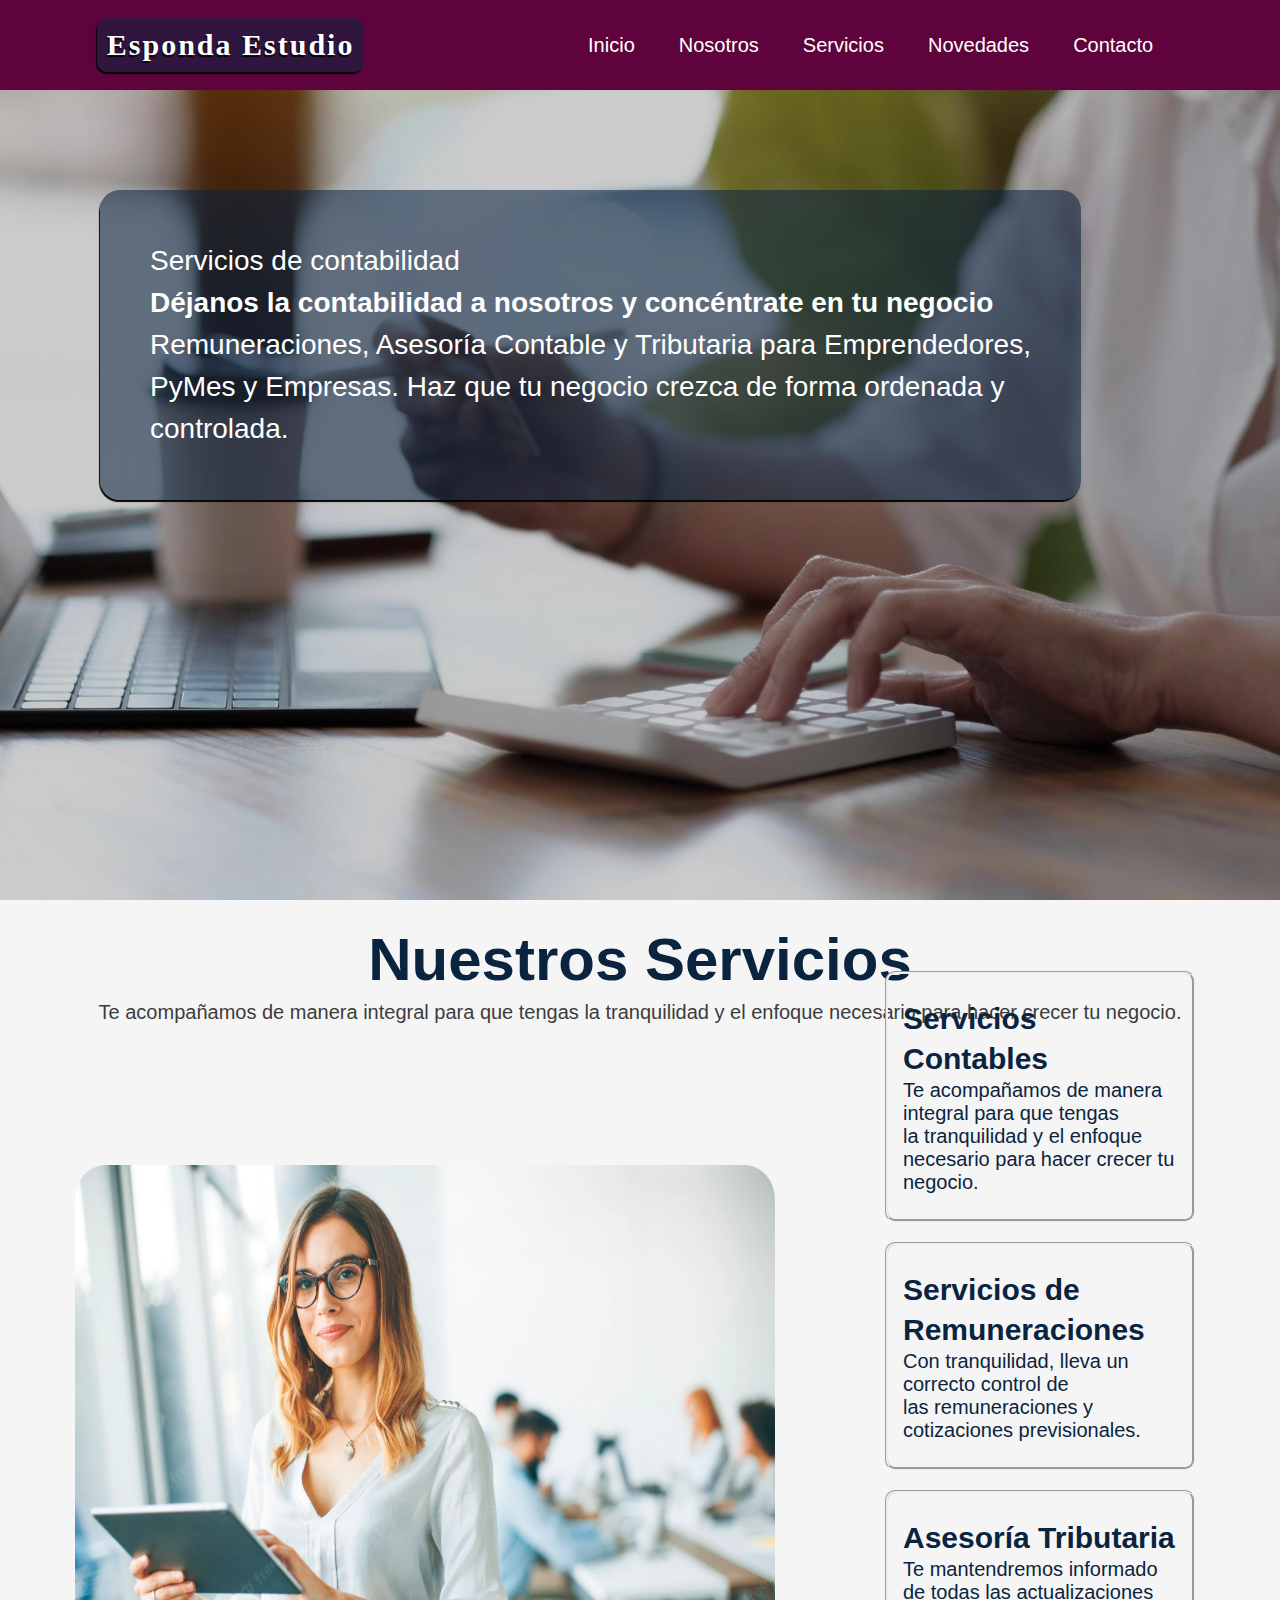
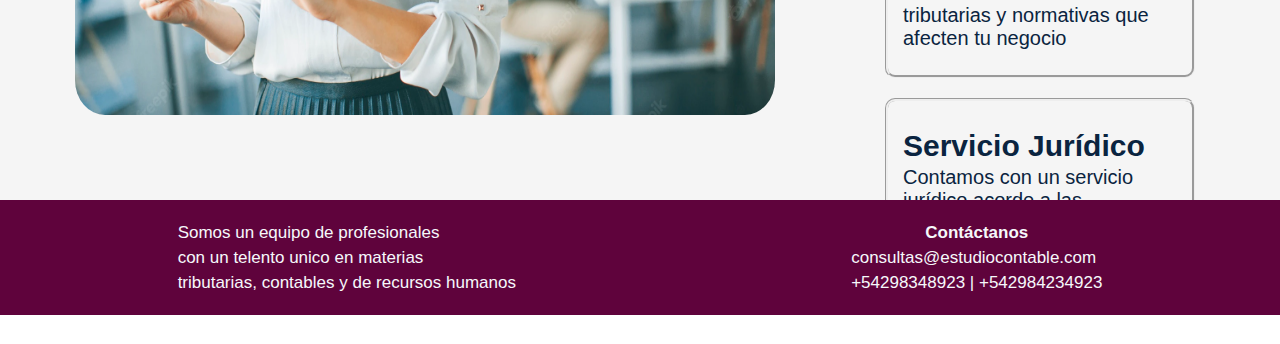
==== index.html @ 583e4422 "proyecto" ====
<!DOCTYPE html>
<html lang="en">

<head>
    <meta charset="UTF-8">
    <meta http-equiv="X-UA-Compatible" content="IE=edge">
    <meta name="viewport" content="width=device-width, initial-scale=1.0">
    <link rel="stylesheet" href="./Css/style.css">
    <title>estudiocontable</title>
</head>

<body>
    <div class="grid-conteiner">
        <!-- Menu -->
        <div class="menu">
            <div>
                <p class="logo">Esponda Estudio</p>
            </div>
            <nav>
                <ul class="navb">
                    <li>
                        <a href="./index.html">Inicio</a>
                    </li>
                    <li>
                        <a href="./pages/Nosotros.html">Nosotros</a>
                    </li>
                    <li>
                        <a href="./pages/Servicios.html">Servicios</a>
                    </li>
                    <li>
                        <a href="./pages/Novedades.html">Novedades</a>
                    </li>
                    <li>
                        <a href="./Pages/Contacto.html">Contacto</a>
                    </li>
                </ul>
            </nav>
        </div>
        <header class="bannerT">
            <p class="tex_Banner">Servicios de contabilidad <br>
                <strong>Déjanos la contabilidad
                    a nosotros y concéntrate
                    en tu negocio
                </strong>
                Remuneraciones, Asesoría Contable y Tributaria para Emprendedores, <br>
                PyMes y Empresas. Haz que tu negocio crezca de forma ordenada y <br>
                controlada.
            </p>
        </header>
        <div class="contenido">
            <section>
                <h1>Nuestros Servicios</h1>
                <br>
                <p>Te acompañamos de manera integral para que tengas la tranquilidad y el enfoque necesario para hacer
                    crecer tu negocio.</p>
            </section>
        </div>
        <div class="princ">
            <img class="chica" src="./multimedia/mujer.jpg" alt="mujer oficina">
            <div class="links">
                <article class="servi">
                    <h2>Servicios Contables</h2>
                    <p>Te acompañamos de manera integral para que tengas <br>
                        la tranquilidad y el enfoque necesario para hacer crecer tu negocio.</p>
                </article>
                <article class="servi">
                    <h2>Servicios de Remuneraciones</h2>
                    <p>Con tranquilidad, lleva un correcto control de <br>
                        las remuneraciones y cotizaciones previsionales.</p>
                </article>
                <article class="servi">
                    <h2>Asesoría Tributaria</h2>
                    <p>Te mantendremos informado de todas las actualizaciones <br>
                        tributarias y normativas que afecten tu negocio</p>
                </article>
                <article class="servi">
                    <h2>Servicio Jurídico</h2>
                    <p>Contamos con un servicio jurídico acorde a las necesidades <br>
                        de cada empresa, brindando un servicio rápido y eficiente</p>
                </article>
            </div>
        </div>
        <footer class="pie">
            <p class="fin">Somos un equipo de profesionales <br>
                con un telento unico en materias <br>
                tributarias, contables y de recursos humanos</p>
            <p class="fin"><strong class="contact">Contáctanos</strong>
                consultas@estudiocontable.com <br>
                +54298348923 | +542984234923</p>
        </footer>
    </div>
</body>

</html>
---- Css/style.css ----
* {
    margin: 0;
    padding: 0;
    box-sizing: border-box;
}

.grid-conteiner {
    display: grid;
    height: 100vh;
    grid-template-rows: 1fr 1fr 1fr 1fr 1fr;
    grid-template-columns: repeat(2, 1fr);
    grid-template-areas:
        "navb navb"
        "bannerT bannerT"
        "conteiner conteiner"
        "princ princ"
        "pie pie"
    ;

}

.menu {
    display: inline-flex;
    justify-content: space-around;
    align-items: center;
    width: 100%;
    grid-area: navb;
    background-color: #5f033c;
    height: 10vh;
}

.logo{
    font-size: 30px;
    color: #FFFFFF;
    font-weight: bolder;
    letter-spacing: 2px;
    padding: 10px;
    text-shadow: -1px 2px 1px #050505;
    background-color: #0a24408e;
    border-radius: 10px;
    box-shadow: -1px 2px 1px #050505;
}

.navb {
    list-style: none;
    text-align: center;
    padding: 10px;

}

ul li {
    display: inline-block;
}

ul li:hover {
    background-color: slateblue;
    transition: 0.2s;
    border-radius: 10px;
}

li a {
    font-family: sans-serif;
    font-size: 20px;
    line-height: 15px;
    text-decoration: none;
    color: #FFFFFF;
    margin: 20px;
    display: inline-block;
}

/* Banner */
.bannerT {
    background-image: linear-gradient(rgba(5, 2, 2, 0.2),
            rgba(0, 0, 0, 0.2)), url(../multimedia/banner2.jpg);
    background-repeat: no-repeat;
    background-size: cover;
    background-position: center center;
    grid-area: bannerT;
    height: 90vh;

}

p.tex_Banner {
    font-family: sans-serif;
    font-size: 28px;
    line-height: 1.5;
    padding: 50px;
    margin: 100px;
    color: #FFFFFF;
    background-color: #0a24408f;
    border-radius: 20px;
    display: inline-flex;
    flex-direction: column;
    box-shadow: -1px 2px 1px #050505;

    


}

strong {
    font-weight: bold;
}

/* Cuerpo documento */

.contenido {
    padding: 40px 25px;
    background-color: whitesmoke;
    grid-area: conteiner;
    height: 20vh;
    
}

section h1 {
    text-align: center;
    color: #0A2440;
    font-family: sans-serif;
    font-size: 60px;
    font-weight: bold;
    line-height: 40px;
}

section p {
    text-align: center;
    color: #3C3C3C;
    font-family: sans-serif;
    font-size: 20px;
    font-weight: 400px;
    line-height: 28px;
}

/* seccion donde van a ver enlances a los servicios */
div.princ {
    display: flex;
    align-items: center;
    justify-content: center;
    background-color: whitesmoke;
    padding: 25px 25px;
    grid-area: princ;
    height: 80vh;
}

img.chica {
    width: 800px;
    height: 600px;
    border-radius: 10%;
    padding: 25px 50px;
}

div.links {
    display: flex;
    justify-content: space-between;
    align-content: center;
    flex-direction: column;
    padding: 25px 50px;
}

.servi {
    padding: 25px 15px;
    margin: 10px 10px;
    border-style: groove;
    border-radius: 10px;
    font-family: sans-serif;
    color: #0A2440;
}
.servi:hover{
    background-color: slateblue;
    transition: 0.3s;
    color: #FFFFFF;
    box-shadow: -1px 2px 1px #050505;

}

.servi h2 {
    font-size: 30px;
    font-weight: 600;
    line-height: 40px;
}

.servi p {
    font-size: 20px;
}

/* pie de pagina */
.pie {
    display: flex;
    justify-content: space-around;
    align-items: center;
    padding: 10px;
    background-color: #5f033c;
    grid-area: pie;


}


p.fin {
    font-family: sans-serif;
    font-size: 17px;
    color: #F6F8FB;
    line-height: 25px;
    margin: 10px 10px;
}

strong.contact {
    text-align: center;
    display: block;
}

/* nosotross */
.nosotros {
    background-image: linear-gradient(rgba(5, 2, 2, 0.2),
    rgba(0, 0, 0, 0.2)), url(../multimedia/fondo\ o\ portada.jpg);
    background-size: cover;
    background-position: center;
    background-repeat: no-repeat;
    padding: 170px 50px;
    color: #FFFFFF;
    height: 78vh;


}

.somos {
    margin: 30px;
    padding: 25px;
    background-color: #3c3c3c8e;
    line-height: 40px;
    border-radius: 10px;
    box-shadow: -1px 2px 1px #050505;

}

.somos h2 {
    font-family: sans-serif;
    font-size: 50px;
    text-align: left;
    font-weight: 700;
}

.somos p {
    font-family: sans-serif;
    font-size: 20px;
    font-weight: 700;
    text-align: left;
}

/* servicios */
.servicios {
    display: flex;
    align-items: stretch;
    flex-direction: column;
    padding: 53px;
    background-color: #FFFFFF;
    height: auto;
}

article.list {
    line-height: 25px;
    font-family: sans-serif;
    font-size: 17px;
    padding: 10px;
}

/* Novedades */
main.mainN {
    padding: 329px 100px;
    font-family: sans-serif;
    background-color: #F6F8FB;
}

/* contacto */
.formulario {
    display: flex;
    flex-direction: row;
    justify-content: space-evenly;
    align-items: center;
    padding: 50px;
    font-family: sans-serif;
    background-image: linear-gradient(rgba(5, 2, 2, 0.2),
    rgba(0, 0, 0, 0.2)), url(../multimedia/contacto.jpg);
    background-repeat: no-repeat;
    background-position: center;
    background-size: cover;
    height: 78vh;

}

.envio {
    background-color: #0a24408f;
    padding: 20px;
    line-height: 25px;
    font-size: 25px;
    width: 500px;
    color: #F6F8FB;
    border-radius: 20px;
    box-shadow: -1px 2px 1px #050505;
}

.envio h1 {
    text-align: center;
    font-weight: 700;
}

.envio p {
    text-align: center;
    font-weight: 400;
}

.relleno {
    display: flex;
    flex-direction: column;
    align-items: center;
    padding: 20px;
    line-height: 25px;
    font-size: 25px;
    background-color: #5f033c9a;
    width: 500px;
    text-align: center;
    border-radius: 20px;
    color: #F6F8FB;
    box-shadow: -1px 2px 1px #050505;
}

form label {
    font-size: 25px;
    font-weight: 400;
    padding: 10px;
}

form input {
    width: 300px;
    border-radius: 5px;
}

form select {
    background-color: #5f033c86;
    width: 150px;
    font-family: sans-serif;
    color: #FFFFFF;
}

form select:hover {
    background-color: slateblue;
}

form textarea {
    border-radius: 5px;
    padding: 20px;
}

.boton {
    width: 100px;
    padding: 7px;
}

.boton:hover {
    background-color: slateblue;
}
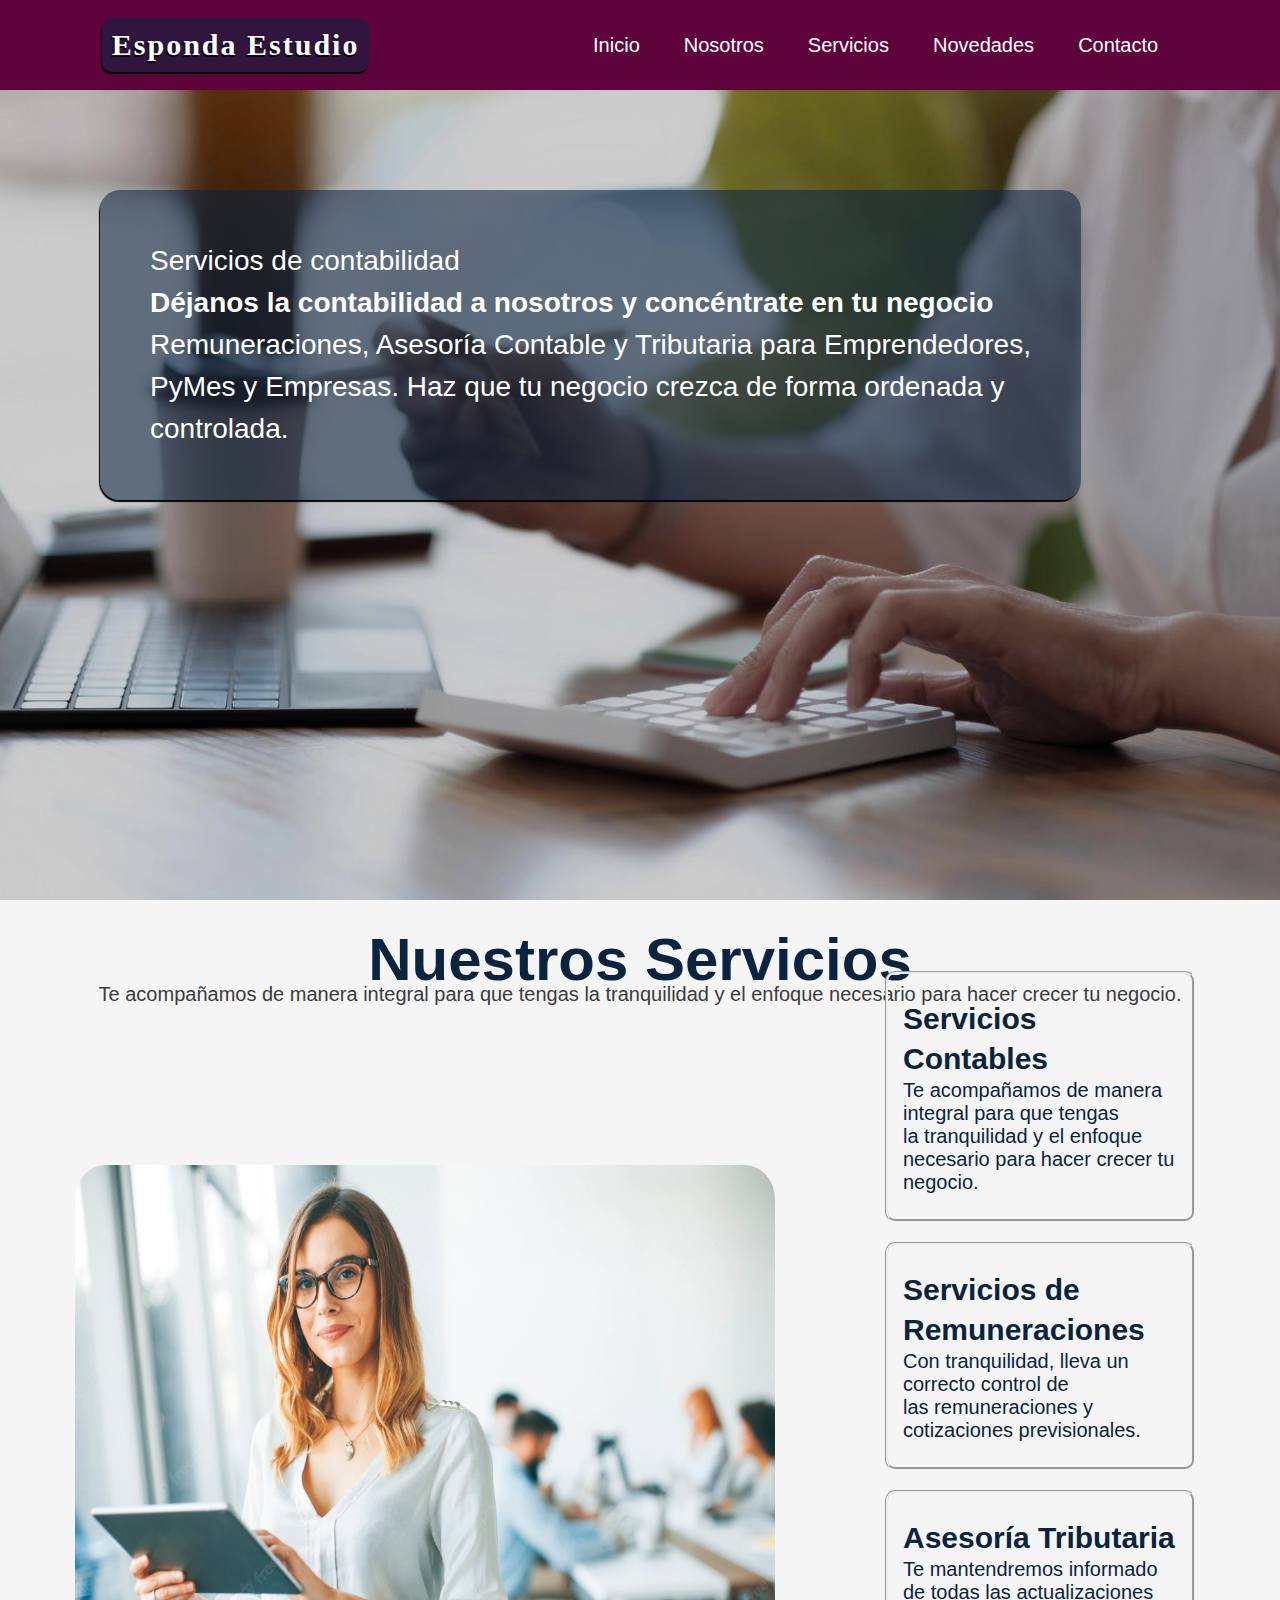
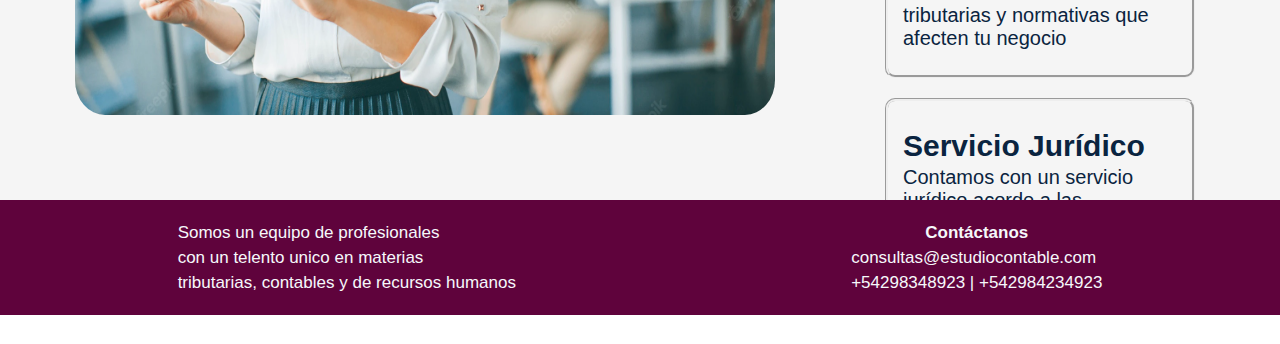
==== commit 3bf97db9: "terminando full responsive" ====
--- a/index.html
+++ b/index.html
@@ -50,7 +50,6 @@
         <div class="contenido">
             <section>
                 <h1>Nuestros Servicios</h1>
-                <br>
                 <p>Te acompañamos de manera integral para que tengas la tranquilidad y el enfoque necesario para hacer
                     crecer tu negocio.</p>
             </section>
@@ -81,7 +80,7 @@
             </div>
         </div>
         <footer class="pie">
-            <p class="fin">Somos un equipo de profesionales <br>
+            <p class="fins">Somos un equipo de profesionales <br>
                 con un telento unico en materias <br>
                 tributarias, contables y de recursos humanos</p>
             <p class="fin"><strong class="contact">Contáctanos</strong>
--- a/Css/style.css
+++ b/Css/style.css
@@ -29,12 +29,13 @@
     height: 10vh;
 }
 
-.logo{
+.logo {
     font-size: 30px;
     color: #FFFFFF;
     font-weight: bolder;
     letter-spacing: 2px;
     padding: 10px;
+    margin: 10px;
     text-shadow: -1px 2px 1px #050505;
     background-color: #0a24408e;
     border-radius: 10px;
@@ -93,7 +94,7 @@
     flex-direction: column;
     box-shadow: -1px 2px 1px #050505;
 
-    
+
 
 
 }
@@ -109,7 +110,7 @@
     background-color: whitesmoke;
     grid-area: conteiner;
     height: 20vh;
-    
+
 }
 
 section h1 {
@@ -164,7 +165,8 @@
     font-family: sans-serif;
     color: #0A2440;
 }
-.servi:hover{
+
+.servi:hover {
     background-color: slateblue;
     transition: 0.3s;
     color: #FFFFFF;
@@ -191,11 +193,9 @@
     background-color: #5f033c;
     grid-area: pie;
 
-
-}
-
-
-p.fin {
+}
+
+p.fins {
     font-family: sans-serif;
     font-size: 17px;
     color: #F6F8FB;
@@ -203,6 +203,14 @@
     margin: 10px 10px;
 }
 
+p.fin {
+    font-family: sans-serif;
+    font-size: 17px;
+    color: #F6F8FB;
+    line-height: 25px;
+    margin: 10px 10px;
+}
+
 strong.contact {
     text-align: center;
     display: block;
@@ -211,7 +219,7 @@
 /* nosotross */
 .nosotros {
     background-image: linear-gradient(rgba(5, 2, 2, 0.2),
-    rgba(0, 0, 0, 0.2)), url(../multimedia/fondo\ o\ portada.jpg);
+            rgba(0, 0, 0, 0.2)), url(../multimedia/fondo\ o\ portada.jpg);
     background-size: cover;
     background-position: center;
     background-repeat: no-repeat;
@@ -263,6 +271,18 @@
     padding: 10px;
 }
 
+.list h2 {
+
+    font-size: 30px;
+    font-weight: 600;
+    line-height: 40px;
+}
+
+.list p {
+    font-size: 20px;
+
+}
+
 /* Novedades */
 main.mainN {
     padding: 329px 100px;
@@ -279,7 +299,7 @@
     padding: 50px;
     font-family: sans-serif;
     background-image: linear-gradient(rgba(5, 2, 2, 0.2),
-    rgba(0, 0, 0, 0.2)), url(../multimedia/contacto.jpg);
+            rgba(0, 0, 0, 0.2)), url(../multimedia/contacto.jpg);
     background-repeat: no-repeat;
     background-position: center;
     background-size: cover;
@@ -357,4 +377,136 @@
 
 .boton:hover {
     background-color: slateblue;
+}
+
+/* Medias Querys */
+
+@media (max-width: 680px) {
+    .menu {
+        flex-direction: column;
+        height: auto;
+    }
+
+    .logo {
+        font-size: 25px;
+    }
+
+    nav {
+        width: 100%;
+    }
+
+    li a {
+        font-size: 18px;
+    }
+
+    .bannerT {
+        height: 85vh;
+    }
+
+    p.tex_Banner {
+        font-size: 22px;
+        margin: 100px 50px;
+    }
+
+    .contenido {
+        padding: 10px 25px;
+    }
+
+    section h1 {
+        font-size: 40px;
+        padding: 10px;
+    }
+
+    section p {
+        padding: 10px;
+    }
+
+    div.princ {
+        justify-content: space-between;
+        padding: 10px 25px;
+        flex-direction: column;
+        height: 100vh;
+    }
+
+    img.chica {
+        display: none;
+    }
+
+    .links {
+        padding: 25px 20px;
+    }
+
+    .servi {
+        padding: 20px 15px;
+    }
+
+    .servi h2 {
+        font-size: 25px;
+    }
+
+    .servi p {
+        font-size: 18xp;
+    }
+
+    p.fin {
+        font-size: 15px;
+
+    }
+
+    p.fins {
+        display: none;
+    }
+
+    /* Nosotros */
+    .nosotros {
+        height: 85vh;
+        padding: 70px 50px;
+
+    }
+
+    .somos {
+        line-height: 30px;
+    }
+
+    .somos h2 {
+        font-size: 40px;
+        text-align: center;
+    }
+
+    .somos p {
+        font-weight: normal;
+    }
+
+    /* Servicios */
+
+.list h2{
+   font-size: 25px;
+}
+.list br{
+    display: none;
+}
+.list p{
+    font-size: 18px;
+}
+/* Contacto */
+.formulario{
+    flex-direction: column;
+    justify-content: normal;
+    height: 95vh;
+    padding: 30px;
+
+}
+.envio{
+    font-size: 20px;
+}
+.envio br{
+    display: none;
+}
+.envio h1{
+    line-height: 50px;
+}
+.relleno{
+    font-size: 20px;
+    margin: 20px;
+line-height: 28px;}
 }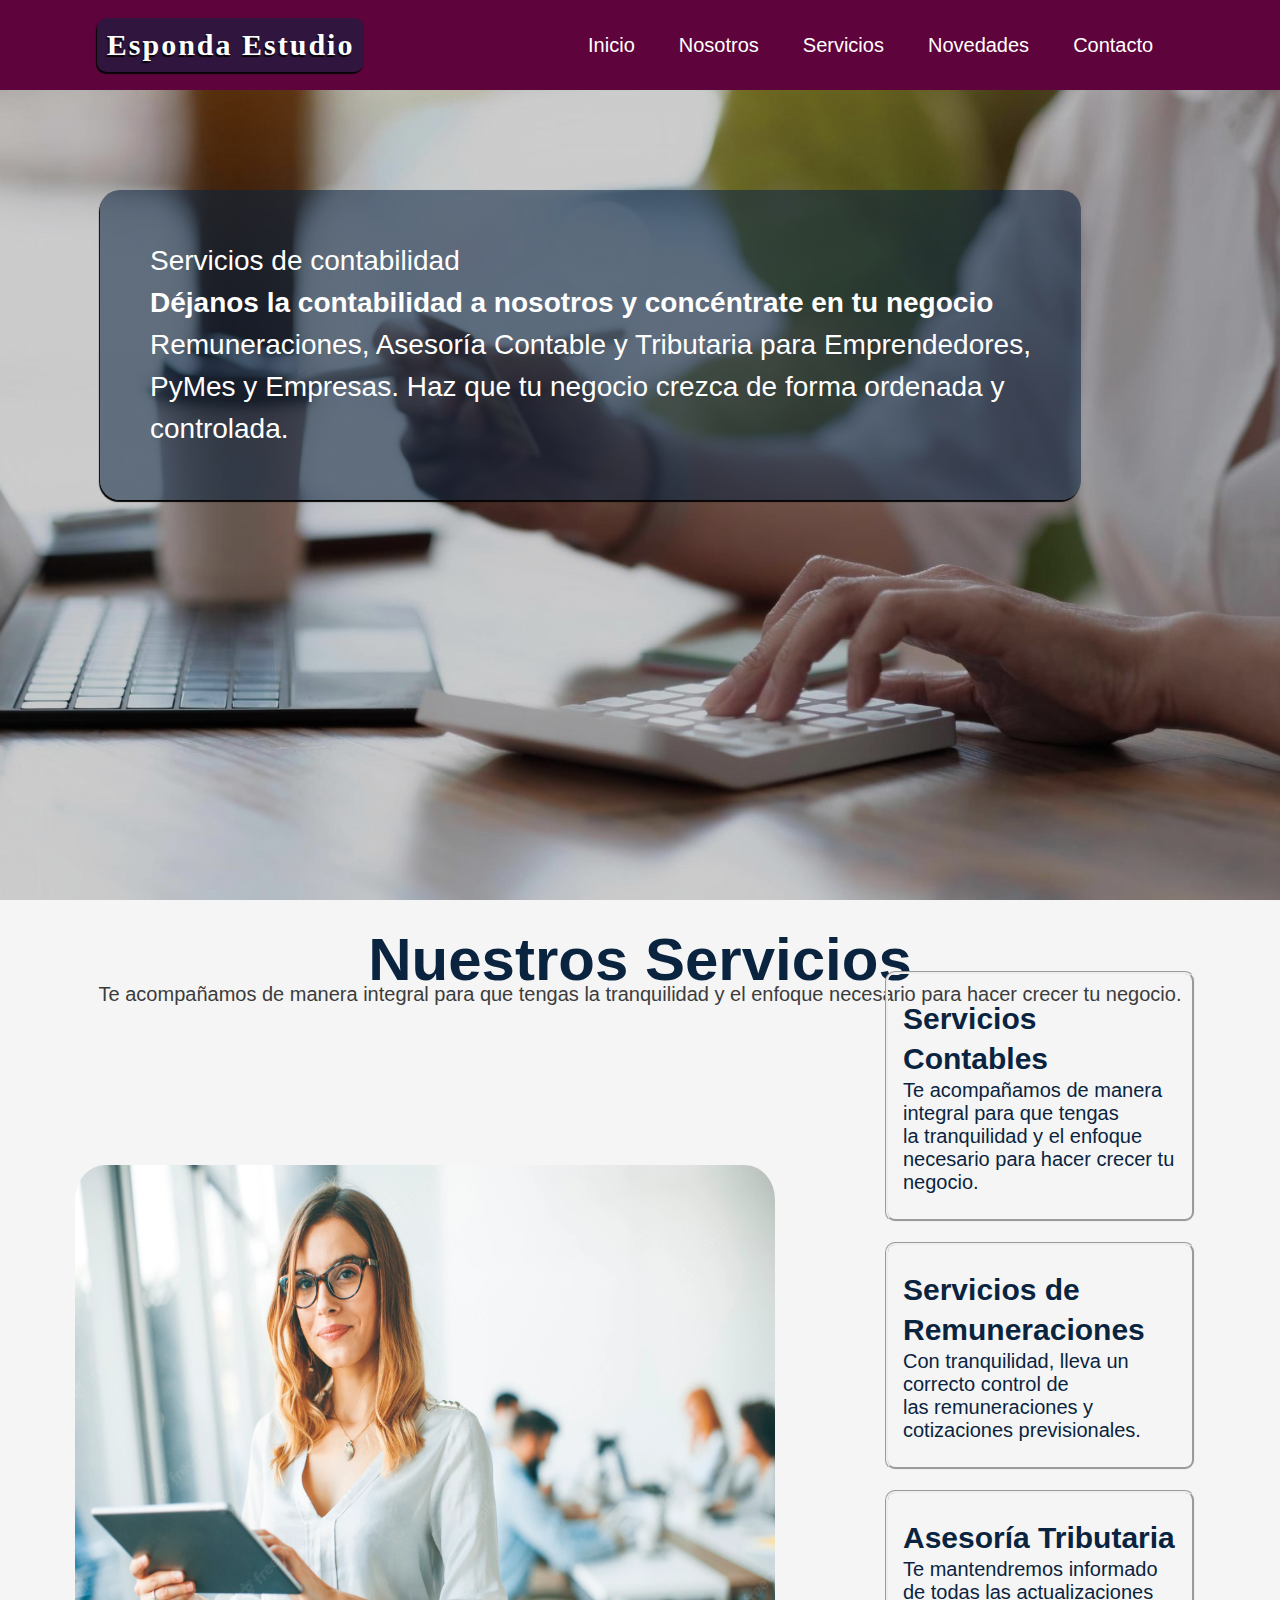
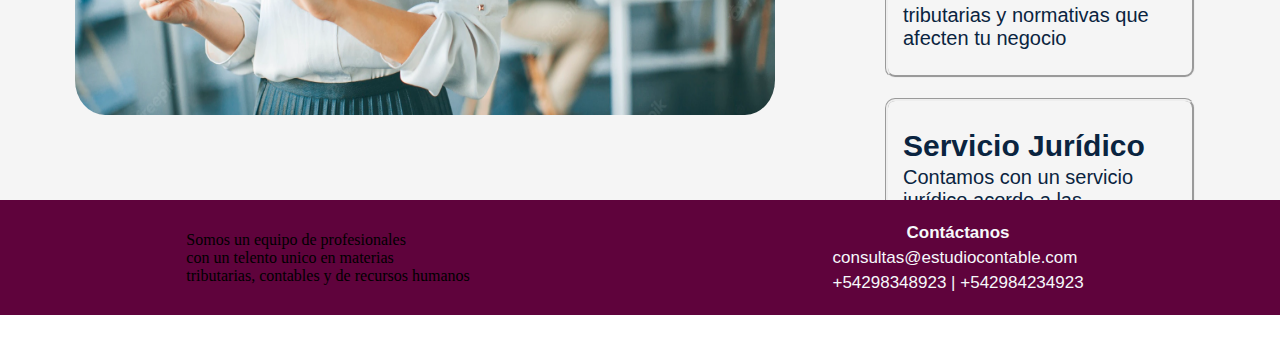
==== commit d1355953: "guardado de css nuevo" ====
--- a/index.html
+++ b/index.html
@@ -86,6 +86,7 @@
             <p class="fin"><strong class="contact">Contáctanos</strong>
                 consultas@estudiocontable.com <br>
                 +54298348923 | +542984234923</p>
+                
         </footer>
     </div>
 </body>
--- a/Css/style.css
+++ b/Css/style.css
@@ -29,13 +29,12 @@
     height: 10vh;
 }
 
-.logo {
+.logo{
     font-size: 30px;
     color: #FFFFFF;
     font-weight: bolder;
     letter-spacing: 2px;
     padding: 10px;
-    margin: 10px;
     text-shadow: -1px 2px 1px #050505;
     background-color: #0a24408e;
     border-radius: 10px;
@@ -94,7 +93,7 @@
     flex-direction: column;
     box-shadow: -1px 2px 1px #050505;
 
-
+    
 
 
 }
@@ -110,7 +109,7 @@
     background-color: whitesmoke;
     grid-area: conteiner;
     height: 20vh;
-
+    
 }
 
 section h1 {
@@ -165,8 +164,7 @@
     font-family: sans-serif;
     color: #0A2440;
 }
-
-.servi:hover {
+.servi:hover{
     background-color: slateblue;
     transition: 0.3s;
     color: #FFFFFF;
@@ -193,9 +191,11 @@
     background-color: #5f033c;
     grid-area: pie;
 
-}
-
-p.fins {
+
+}
+
+
+p.fin {
     font-family: sans-serif;
     font-size: 17px;
     color: #F6F8FB;
@@ -203,14 +203,6 @@
     margin: 10px 10px;
 }
 
-p.fin {
-    font-family: sans-serif;
-    font-size: 17px;
-    color: #F6F8FB;
-    line-height: 25px;
-    margin: 10px 10px;
-}
-
 strong.contact {
     text-align: center;
     display: block;
@@ -219,7 +211,7 @@
 /* nosotross */
 .nosotros {
     background-image: linear-gradient(rgba(5, 2, 2, 0.2),
-            rgba(0, 0, 0, 0.2)), url(../multimedia/fondo\ o\ portada.jpg);
+    rgba(0, 0, 0, 0.2)), url(../multimedia/fondo\ o\ portada.jpg);
     background-size: cover;
     background-position: center;
     background-repeat: no-repeat;
@@ -271,18 +263,6 @@
     padding: 10px;
 }
 
-.list h2 {
-
-    font-size: 30px;
-    font-weight: 600;
-    line-height: 40px;
-}
-
-.list p {
-    font-size: 20px;
-
-}
-
 /* Novedades */
 main.mainN {
     padding: 329px 100px;
@@ -299,7 +279,7 @@
     padding: 50px;
     font-family: sans-serif;
     background-image: linear-gradient(rgba(5, 2, 2, 0.2),
-            rgba(0, 0, 0, 0.2)), url(../multimedia/contacto.jpg);
+    rgba(0, 0, 0, 0.2)), url(../multimedia/contacto.jpg);
     background-repeat: no-repeat;
     background-position: center;
     background-size: cover;
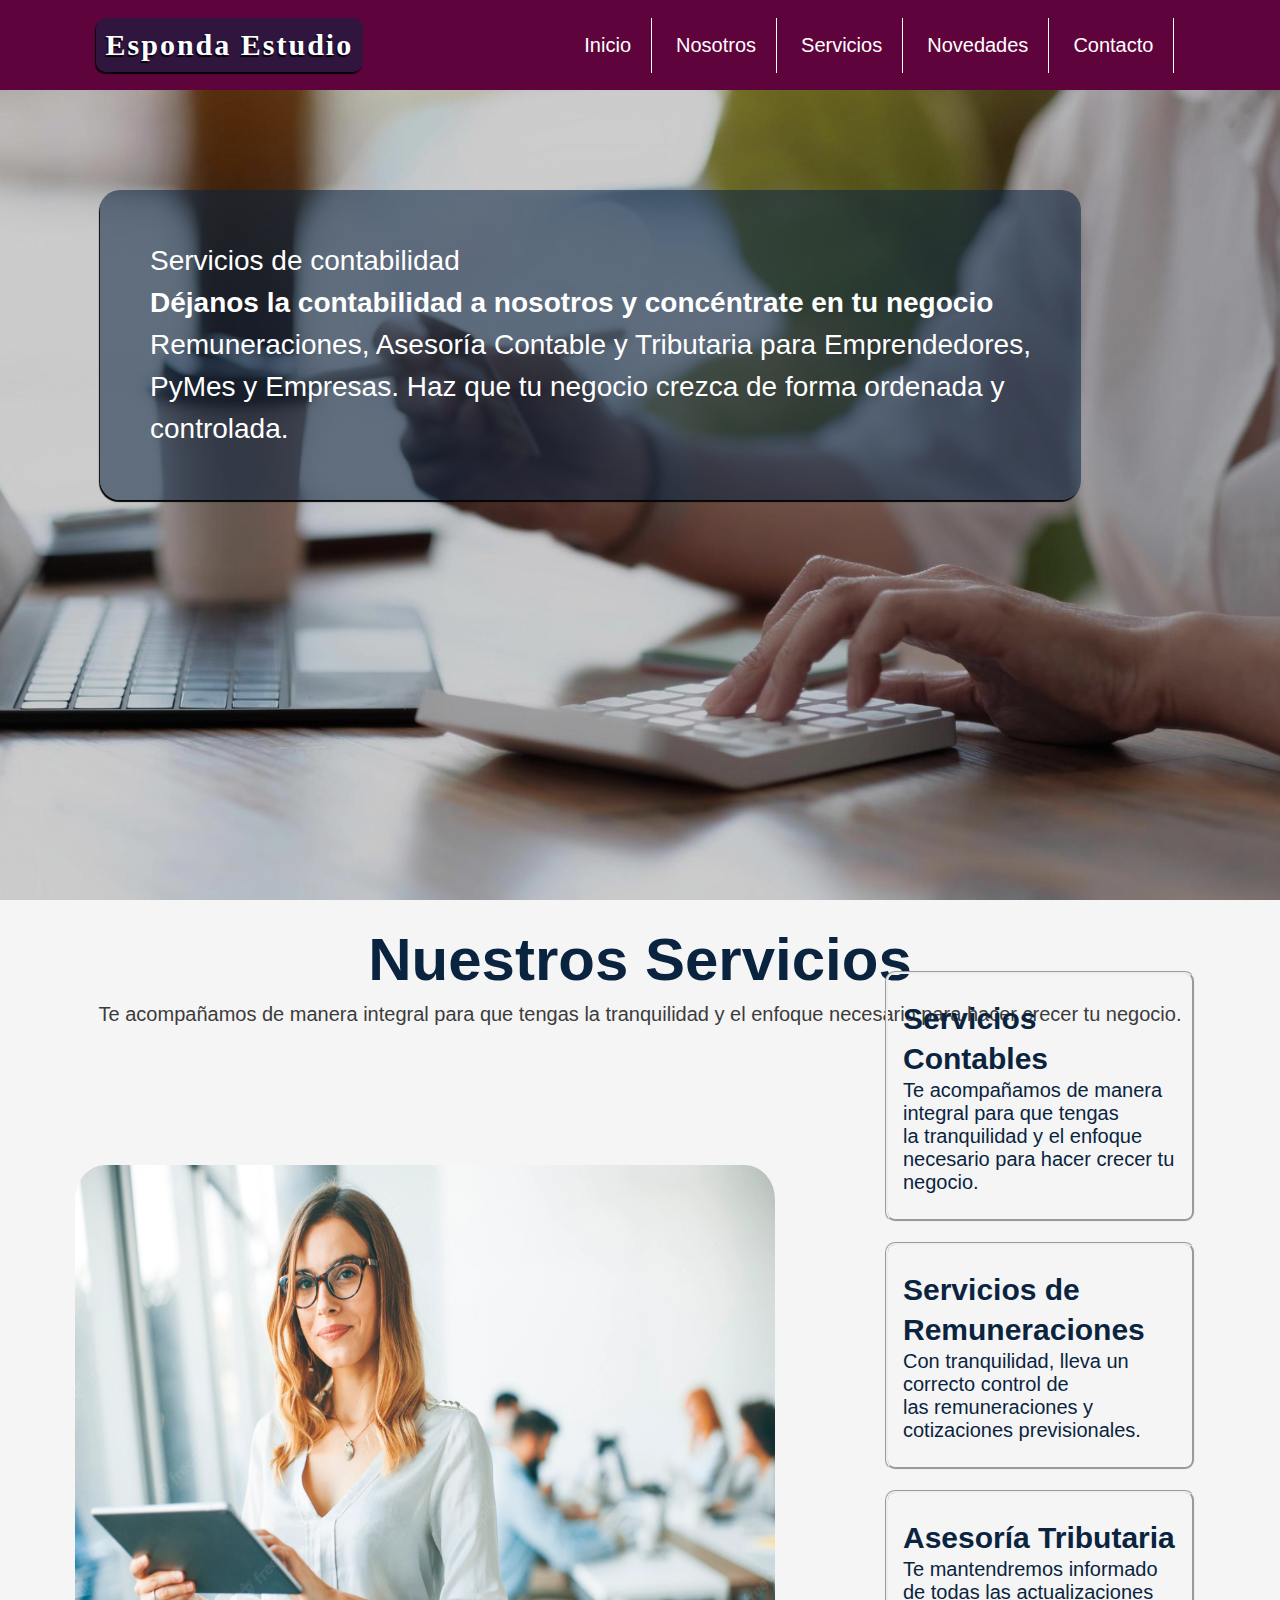
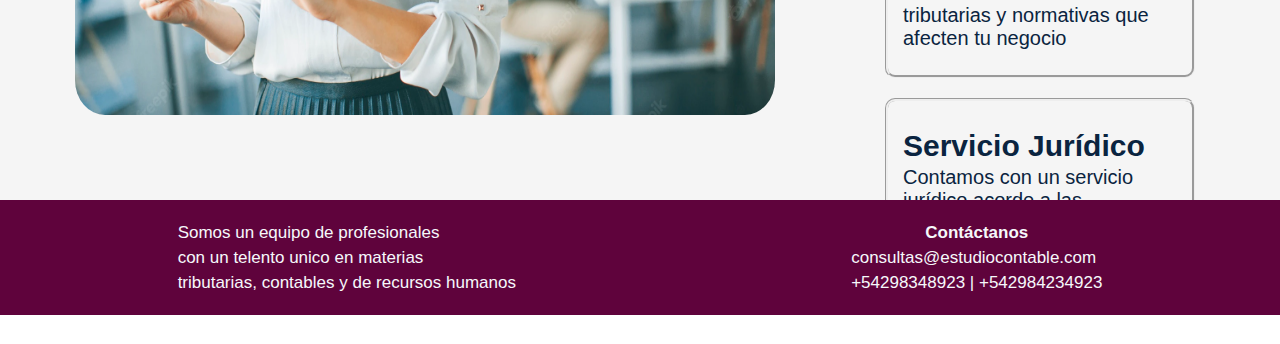
==== commit 43a7c740: "corrigiendo foot y otros" ====
--- a/index.html
+++ b/index.html
@@ -31,7 +31,7 @@
                         <a href="./pages/Novedades.html">Novedades</a>
                     </li>
                     <li>
-                        <a href="./Pages/Contacto.html">Contacto</a>
+                        <a href="./pages/Contacto.html">Contacto</a>
                     </li>
                 </ul>
             </nav>
--- a/Css/style.css
+++ b/Css/style.css
@@ -50,6 +50,7 @@
 
 ul li {
     display: inline-block;
+    border-right: 1px solid white;
 }
 
 ul li:hover {
@@ -119,6 +120,7 @@
     font-size: 60px;
     font-weight: bold;
     line-height: 40px;
+    margin-bottom: 20px;
 }
 
 section p {
@@ -195,7 +197,7 @@
 }
 
 
-p.fin {
+.pie p {
     font-family: sans-serif;
     font-size: 17px;
     color: #F6F8FB;
@@ -253,7 +255,7 @@
     flex-direction: column;
     padding: 53px;
     background-color: #FFFFFF;
-    height: auto;
+    height: 80vh;
 }
 
 article.list {
@@ -330,15 +332,26 @@
 }
 
 form input {
-    width: 300px;
-    border-radius: 5px;
-}
+    width: 200px;
+    border-radius: 30px;
+    text-align: center;
+    color: #0A2440;
+}
+
+form input:focus{
+    background-color: #0A2440;
+    color: #FFFFFF;
+
+}
+
 
 form select {
-    background-color: #5f033c86;
+    background-color: #5f033c56;
     width: 150px;
-    font-family: sans-serif;
-    color: #FFFFFF;
+    text-align: center;
+    font-weight: bold;
+    color: #FFFFFF;
+    border-radius: 10px;
 }
 
 form select:hover {
@@ -346,13 +359,14 @@
 }
 
 form textarea {
-    border-radius: 5px;
+    border-radius: 15px;
     padding: 20px;
 }
 
 .boton {
-    width: 100px;
+    width: 80px;
     padding: 7px;
+    font-weight: bold;
 }
 
 .boton:hover {
@@ -364,7 +378,8 @@
 @media (max-width: 680px) {
     .menu {
         flex-direction: column;
-        height: auto;
+        height: 15vh;
+        justify-content: flex-end;
     }
 
     .logo {
@@ -489,4 +504,5 @@
     font-size: 20px;
     margin: 20px;
 line-height: 28px;}
-}+}
+
